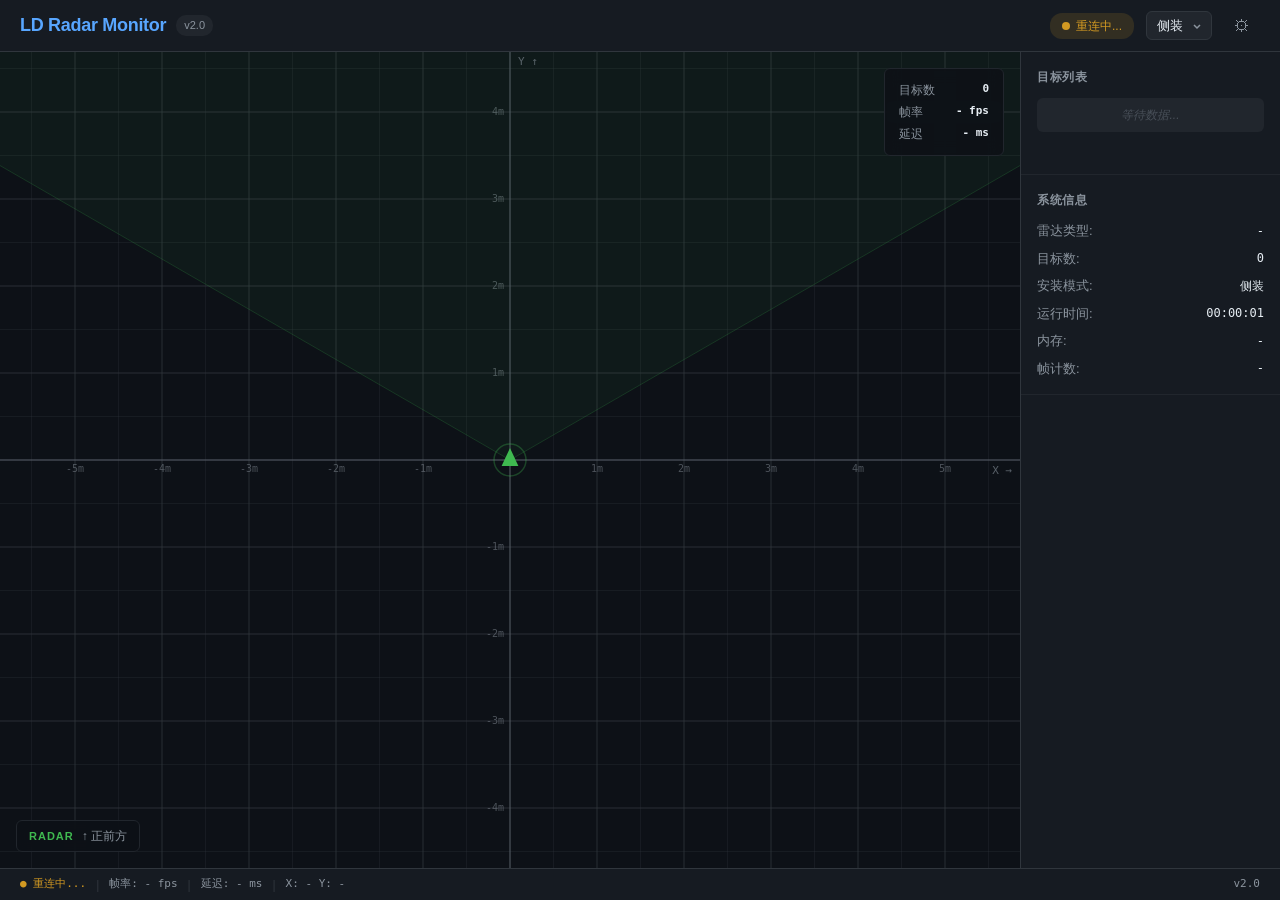
==== frontend/index.html @ 9d9cb6fe "feat: add frontend to git and fix latency calculation - Remove frontend/ from .gitignore - Add all f" ====
<!DOCTYPE html>
<html lang="zh-CN">
<head>
    <meta charset="UTF-8">
    <meta name="viewport" content="width=device-width, initial-scale=1.0">
    <title>LD Radar Monitor</title>
    <link rel="stylesheet" href="./style.css">
</head>
<body>
    <div class="app-container">
        <!-- 顶部导航栏 -->
        <header class="header">
            <div class="header-left">
                <h1 class="logo">LD Radar Monitor</h1>
                <span class="version">v2.0</span>
            </div>
            <div class="header-right">
                <div id="wsStatus" class="ws-status disconnected" title="WebSocket 连接状态">
                    <span class="ws-dot"></span>
                    <span class="ws-text">未连接</span>
                </div>
                <select id="mountMode" class="select" title="安装模式">
                    <option value="side">侧装</option>
                    <option value="ceiling">顶装</option>
                </select>
                <button id="btnSettings" class="btn btn-icon" title="设置">⚙</button>
            </div>
        </header>

        <!-- 主内容区 -->
        <main class="main-content">
            <!-- 雷达画布 -->
            <div class="canvas-container">
                <canvas id="radarCanvas"></canvas>
                <!-- 画布左下角雷达信息 -->
                <div class="canvas-overlay bottom-left">
                    <span class="radar-label">RADAR</span>
                    <span class="radar-direction" id="radarDirection">↑ 正前方</span>
                </div>
                <!-- 画布右上角统计信息 -->
                <div class="canvas-overlay top-right" id="statsOverlay">
                    <div class="stats-row"><span>目标数</span><span id="statTargets">0</span></div>
                    <div class="stats-row"><span>帧率</span><span id="statFps">- fps</span></div>
                    <div class="stats-row"><span>延迟</span><span id="statLatency">- ms</span></div>
                </div>
            </div>

            <!-- 侧边信息面板 -->
            <aside class="sidebar">
                <!-- 目标列表 -->
                <div class="panel">
                    <h3 class="panel-title">目标列表</h3>
                    <div id="targetList" class="target-list">
                        <div class="target-item empty">等待数据...</div>
                    </div>
                </div>

                <!-- 系统信息 -->
                <div class="panel">
                    <h3 class="panel-title">系统信息</h3>
                    <div class="info-list">
                        <div class="info-item">
                            <span class="info-label">雷达类型:</span>
                            <span id="radarType" class="info-value">-</span>
                        </div>
                        <div class="info-item">
                            <span class="info-label">目标数:</span>
                            <span id="targetCount" class="info-value">0</span>
                        </div>
                        <div class="info-item">
                            <span class="info-label">安装模式:</span>
                            <span id="installMode" class="info-value">侧装</span>
                        </div>
                        <div class="info-item">
                            <span class="info-label">运行时间:</span>
                            <span id="uptime" class="info-value">00:00:00</span>
                        </div>
                        <div class="info-item">
                            <span class="info-label">内存:</span>
                            <span id="memory" class="info-value">-</span>
                        </div>
                        <div class="info-item">
                            <span class="info-label">帧计数:</span>
                            <span id="frameCount" class="info-value">-</span>
                        </div>
                    </div>
                </div>
            </aside>
        </main>

        <!-- 底部状态栏 -->
        <footer class="footer">
            <div class="status-left">
                <span id="connectionStatus" class="status-item status-disconnected">● 未连接</span>
                <span class="status-separator">|</span>
                <span id="frameRate" class="status-item">帧率: - fps</span>
                <span class="status-separator">|</span>
                <span id="latency" class="status-item">延迟: - ms</span>
                <span class="status-separator">|</span>
                <span id="coordinates" class="status-item">X: - Y: -</span>
            </div>
            <div class="status-right">
                <span id="simMode" class="status-item status-sim hidden">模拟数据</span>
                <span class="status-item">v2.0</span>
            </div>
        </footer>
    </div>

    <!-- 设置面板 -->
    <div id="settingsPanel" class="modal hidden">
        <div class="modal-content">
            <div class="modal-header">
                <h2>设置</h2>
                <button id="btnCloseSettings" class="btn-close">×</button>
            </div>
            <div class="modal-body">
                <div class="settings-tabs">
                    <button class="tab-btn active" data-tab="radar">雷达</button>
                    <button class="tab-btn" data-tab="display">显示</button>
                </div>
                <div class="tab-content">
                    <div id="tab-radar" class="tab-pane active">
                        <div class="form-group">
                            <label>安装模式</label>
                            <select id="settingMountMode" class="form-control">
                                <option value="side">侧装</option>
                                <option value="ceiling">顶装</option>
                            </select>
                        </div>
                        <div class="form-group">
                            <label>检测距离 (米)</label>
                            <input type="number" id="settingDistance" class="form-control" value="6.0" step="0.5" min="0.5" max="12">
                        </div>
                        <div class="form-group">
                            <label>安装高度 (米)</label>
                            <input type="number" id="settingHeight" class="form-control" value="2.5" step="0.1" min="0.5" max="5">
                        </div>
                        <div class="form-group">
                            <label>安装角度 (度)</label>
                            <input type="number" id="settingAngle" class="form-control" value="0" step="5" min="-90" max="90">
                        </div>
                    </div>
                    <div id="tab-display" class="tab-pane">
                        <div class="form-group">
                            <label>网格大小 (米)</label>
                            <input type="number" id="settingGridSize" class="form-control" value="0.5" step="0.1" min="0.1" max="2">
                        </div>
                        <div class="form-group">
                            <label>轨迹长度 (帧)</label>
                            <input type="number" id="settingTrailLength" class="form-control" value="60" min="0" max="300">
                        </div>
                        <div class="form-group checkbox">
                            <label><input type="checkbox" id="settingShowGrid" checked> 显示网格</label>
                        </div>
                        <div class="form-group checkbox">
                            <label><input type="checkbox" id="settingShowTrail" checked> 显示轨迹</label>
                        </div>
                    </div>
                </div>
            </div>
            <div class="modal-footer">
                <button id="btnSaveSettings" class="btn btn-primary">保存</button>
                <button id="btnCancelSettings" class="btn">取消</button>
            </div>
        </div>
    </div>

    <!-- Toast 提示容器 -->
    <div id="toastContainer" class="toast-container"></div>

    <!-- JS 加载顺序：底层工具 → 通信层 → 数据层 → 渲染层 → 应用层 -->
    <script src="./websocket.js"></script>
    <script src="./api.js"></script>
    <script src="./radar.js"></script>
    <script src="./canvas.js"></script>
    <script src="./main.js"></script>
</body>
</html>
---- frontend/style.css ----
/**
 * LD Radar Monitor - 全局样式
 * 暗色主题，响应式布局
 */

/* ===== CSS 变量 ===== */
:root {
    --bg-primary: #0d1117;
    --bg-secondary: #161b22;
    --bg-tertiary: #21262d;
    --bg-hover: #30363d;
    --accent: #58a6ff;
    --accent-hover: #79c0ff;
    --accent-dim: rgba(88, 166, 255, 0.15);
    --text-primary: #e6edf3;
    --text-secondary: #8b949e;
    --text-muted: #484f58;
    --border: #30363d;
    --border-light: #21262d;
    --success: #3fb950;
    --warning: #d29922;
    --danger: #f85149;
    --grid-color: rgba(48, 54, 61, 0.6);
    --grid-major: rgba(48, 54, 61, 1);
    --radar-color: #3fb950;
    --target-colors: #ff6b6b, #51cf66, #339af0, #fcc419, #cc5de8, #ff922b, #20c997, #f06595;
    --radius: 6px;
    --radius-lg: 10px;
    --shadow: 0 2px 8px rgba(0, 0, 0, 0.3);
    --shadow-lg: 0 8px 24px rgba(0, 0, 0, 0.4);
    --transition: 0.2s ease;
}

/* ===== 重置 ===== */
*, *::before, *::after {
    margin: 0;
    padding: 0;
    box-sizing: border-box;
}

html, body {
    height: 100%;
    overflow: hidden;
}

body {
    font-family: -apple-system, BlinkMacSystemFont, 'Segoe UI', Roboto, 'Helvetica Neue', Arial, sans-serif;
    font-size: 14px;
    line-height: 1.5;
    background: var(--bg-primary);
    color: var(--text-primary);
    -webkit-font-smoothing: antialiased;
}

/* ===== 应用容器 ===== */
.app-container {
    display: flex;
    flex-direction: column;
    height: 100vh;
    min-height: 0;
}

/* ===== 顶部导航栏 ===== */
.header {
    display: flex;
    justify-content: space-between;
    align-items: center;
    padding: 0 20px;
    background: var(--bg-secondary);
    border-bottom: 1px solid var(--border);
    height: 52px;
    flex-shrink: 0;
}

.header-left {
    display: flex;
    align-items: center;
    gap: 10px;
}

.logo {
    font-size: 18px;
    font-weight: 700;
    color: var(--accent);
    letter-spacing: -0.3px;
}

.version {
    font-size: 11px;
    color: var(--text-secondary);
    background: var(--bg-tertiary);
    padding: 2px 8px;
    border-radius: 10px;
    font-weight: 500;
}

.header-right {
    display: flex;
    align-items: center;
    gap: 12px;
}

/* ===== WebSocket 状态指示 ===== */
.ws-status {
    display: flex;
    align-items: center;
    gap: 6px;
    padding: 4px 12px;
    border-radius: 12px;
    font-size: 12px;
    font-weight: 500;
    transition: var(--transition);
}

.ws-status.connected {
    background: rgba(63, 185, 80, 0.15);
    color: var(--success);
}

.ws-status.disconnected {
    background: rgba(248, 81, 73, 0.15);
    color: var(--danger);
}

.ws-status.reconnecting {
    background: rgba(210, 153, 34, 0.15);
    color: var(--warning);
}

.ws-dot {
    width: 8px;
    height: 8px;
    border-radius: 50%;
    background: currentColor;
}

.ws-status.connected .ws-dot {
    animation: pulse-dot 2s infinite;
}

@keyframes pulse-dot {
    0%, 100% { opacity: 1; }
    50% { opacity: 0.4; }
}

/* ===== 按钮 ===== */
.btn {
    padding: 6px 14px;
    border: 1px solid var(--border);
    border-radius: var(--radius);
    background: var(--bg-tertiary);
    color: var(--text-primary);
    cursor: pointer;
    font-size: 13px;
    font-weight: 500;
    transition: var(--transition);
    white-space: nowrap;
}

.btn:hover {
    background: var(--bg-hover);
    border-color: var(--text-muted);
}

.btn-primary {
    background: var(--accent);
    border-color: var(--accent);
    color: #fff;
}

.btn-primary:hover {
    background: var(--accent-hover);
    border-color: var(--accent-hover);
}

.btn-danger {
    background: rgba(248, 81, 73, 0.15);
    border-color: var(--danger);
    color: var(--danger);
}

.btn-danger:hover {
    background: var(--danger);
    color: #fff;
}

.btn-icon {
    padding: 6px 10px;
    font-size: 16px;
    line-height: 1;
    border: none;
    background: transparent;
    color: var(--text-secondary);
    border-radius: var(--radius);
}

.btn-icon:hover {
    background: var(--bg-tertiary);
    color: var(--text-primary);
}

.btn-close {
    background: none;
    border: none;
    color: var(--text-secondary);
    font-size: 22px;
    cursor: pointer;
    padding: 0;
    width: 32px;
    height: 32px;
    display: flex;
    align-items: center;
    justify-content: center;
    border-radius: var(--radius);
    transition: var(--transition);
}

.btn-close:hover {
    background: var(--bg-tertiary);
    color: var(--text-primary);
}

/* ===== 下拉选择框 ===== */
.select {
    padding: 6px 28px 6px 10px;
    border: 1px solid var(--border);
    border-radius: var(--radius);
    background: var(--bg-tertiary);
    color: var(--text-primary);
    font-size: 13px;
    cursor: pointer;
    appearance: none;
    background-image: url("data:image/svg+xml,%3Csvg xmlns='http://www.w3.org/2000/svg' width='12' height='12' viewBox='0 0 12 12'%3E%3Cpath d='M3 5l3 3 3-3' stroke='%238b949e' stroke-width='1.5' fill='none'/%3E%3C/svg%3E");
    background-repeat: no-repeat;
    background-position: right 8px center;
    transition: var(--transition);
}

.select:hover {
    border-color: var(--text-muted);
}

.select:focus {
    outline: none;
    border-color: var(--accent);
    box-shadow: 0 0 0 3px var(--accent-dim);
}

/* ===== 主内容区 ===== */
.main-content {
    display: flex;
    flex: 1;
    min-height: 0;
    overflow: hidden;
}

/* ===== 画布容器 ===== */
.canvas-container {
    flex: 1;
    position: relative;
    background: var(--bg-primary);
    overflow: hidden;
}

#radarCanvas {
    display: block;
    width: 100%;
    height: 100%;
    cursor: grab;
}

#radarCanvas:active {
    cursor: grabbing;
}

/* ===== 画布覆盖层 ===== */
.canvas-overlay {
    position: absolute;
    pointer-events: none;
    z-index: 10;
}

.canvas-overlay.bottom-left {
    bottom: 16px;
    left: 16px;
    display: flex;
    align-items: center;
    gap: 8px;
    background: rgba(13, 17, 23, 0.85);
    backdrop-filter: blur(8px);
    padding: 6px 12px;
    border-radius: var(--radius);
    font-size: 12px;
    border: 1px solid var(--border-light);
}

.radar-label {
    color: var(--radar-color);
    font-weight: 700;
    font-size: 11px;
    letter-spacing: 1px;
}

.radar-direction {
    color: var(--text-secondary);
}

.canvas-overlay.top-right {
    top: 16px;
    right: 16px;
    background: rgba(13, 17, 23, 0.85);
    backdrop-filter: blur(8px);
    padding: 10px 14px;
    border-radius: var(--radius);
    font-size: 12px;
    border: 1px solid var(--border-light);
    min-width: 120px;
}

.stats-row {
    display: flex;
    justify-content: space-between;
    gap: 16px;
    padding: 2px 0;
}

.stats-row span:first-child {
    color: var(--text-secondary);
}

.stats-row span:last-child {
    color: var(--text-primary);
    font-weight: 600;
    font-family: 'SF Mono', 'Consolas', monospace;
    font-size: 11px;
}

/* ===== 侧边栏 ===== */
.sidebar {
    width: 260px;
    background: var(--bg-secondary);
    border-left: 1px solid var(--border);
    display: flex;
    flex-direction: column;
    overflow-y: auto;
    flex-shrink: 0;
}

/* ===== 面板 ===== */
.panel {
    padding: 16px;
    border-bottom: 1px solid var(--border-light);
}

.panel-title {
    font-size: 12px;
    font-weight: 600;
    color: var(--text-secondary);
    text-transform: uppercase;
    letter-spacing: 0.5px;
    margin-bottom: 12px;
}

/* ===== 目标列表 ===== */
.target-list {
    display: flex;
    flex-direction: column;
    gap: 6px;
    min-height: 60px;
}

.target-item {
    display: flex;
    justify-content: space-between;
    align-items: center;
    padding: 8px 10px;
    background: var(--bg-tertiary);
    border-radius: var(--radius);
    font-size: 12px;
    transition: var(--transition);
}

.target-item:hover {
    background: var(--bg-hover);
}

.target-item.empty {
    justify-content: center;
    color: var(--text-muted);
    font-style: italic;
    font-size: 12px;
}

.target-id {
    font-weight: 700;
    font-family: 'SF Mono', 'Consolas', monospace;
}

.target-coords {
    color: var(--text-secondary);
    font-family: 'SF Mono', 'Consolas', monospace;
    font-size: 11px;
}

.target-speed {
    color: var(--text-muted);
    font-size: 11px;
}

/* ===== 信息列表 ===== */
.info-list {
    display: flex;
    flex-direction: column;
    gap: 8px;
}

.info-item {
    display: flex;
    justify-content: space-between;
    align-items: center;
    font-size: 13px;
}

.info-label {
    color: var(--text-secondary);
}

.info-value {
    color: var(--text-primary);
    font-weight: 500;
    font-family: 'SF Mono', 'Consolas', monospace;
    font-size: 12px;
}

/* ===== 底部状态栏 ===== */
.footer {
    display: flex;
    justify-content: space-between;
    align-items: center;
    padding: 0 20px;
    background: var(--bg-secondary);
    border-top: 1px solid var(--border);
    height: 32px;
    font-size: 12px;
    flex-shrink: 0;
}

.status-left, .status-right {
    display: flex;
    align-items: center;
    gap: 10px;
}

.status-item {
    color: var(--text-secondary);
    font-family: 'SF Mono', 'Consolas', monospace;
    font-size: 11px;
}

.status-connected {
    color: var(--success);
}

.status-disconnected {
    color: var(--danger);
}

.status-sim {
    color: var(--warning);
    background: rgba(210, 153, 34, 0.15);
    padding: 1px 8px;
    border-radius: 8px;
    font-size: 10px;
    font-weight: 600;
}

.status-separator {
    color: var(--border);
}

/* ===== 模态框 ===== */
.modal {
    position: fixed;
    inset: 0;
    background: rgba(0, 0, 0, 0.6);
    backdrop-filter: blur(4px);
    display: flex;
    align-items: center;
    justify-content: center;
    z-index: 1000;
    padding: 20px;
}

.modal-content {
    background: var(--bg-secondary);
    border: 1px solid var(--border);
    border-radius: var(--radius-lg);
    width: 100%;
    max-width: 460px;
    max-height: 80vh;
    display: flex;
    flex-direction: column;
    box-shadow: var(--shadow-lg);
}

.modal-header {
    display: flex;
    justify-content: space-between;
    align-items: center;
    padding: 16px 20px;
    border-bottom: 1px solid var(--border);
}

.modal-header h2 {
    font-size: 16px;
    font-weight: 600;
}

.modal-body {
    flex: 1;
    overflow-y: auto;
    padding: 20px;
}

.modal-footer {
    display: flex;
    justify-content: flex-end;
    gap: 8px;
    padding: 14px 20px;
    border-top: 1px solid var(--border);
}

/* ===== 标签页 ===== */
.settings-tabs {
    display: flex;
    gap: 0;
    margin-bottom: 20px;
    border-bottom: 1px solid var(--border);
}

.tab-btn {
    padding: 10px 20px;
    background: none;
    border: none;
    border-bottom: 2px solid transparent;
    color: var(--text-secondary);
    cursor: pointer;
    font-size: 13px;
    font-weight: 500;
    transition: var(--transition);
    margin-bottom: -1px;
}

.tab-btn:hover {
    color: var(--text-primary);
}

.tab-btn.active {
    color: var(--accent);
    border-bottom-color: var(--accent);
}

.tab-pane {
    display: none;
}

.tab-pane.active {
    display: block;
}

/* ===== 表单 ===== */
.form-group {
    margin-bottom: 16px;
}

.form-group:last-child {
    margin-bottom: 0;
}

.form-group label {
    display: block;
    margin-bottom: 6px;
    color: var(--text-secondary);
    font-size: 13px;
    font-weight: 500;
}

.form-control {
    width: 100%;
    padding: 8px 12px;
    border: 1px solid var(--border);
    border-radius: var(--radius);
    background: var(--bg-tertiary);
    color: var(--text-primary);
    font-size: 13px;
    transition: var(--transition);
}

.form-control:hover {
    border-color: var(--text-muted);
}

.form-control:focus {
    outline: none;
    border-color: var(--accent);
    box-shadow: 0 0 0 3px var(--accent-dim);
}

.form-group.checkbox label {
    display: flex;
    align-items: center;
    cursor: pointer;
    font-weight: 400;
}

.form-group.checkbox input[type="checkbox"] {
    margin-right: 8px;
    width: 16px;
    height: 16px;
    cursor: pointer;
    accent-color: var(--accent);
}

/* ===== Toast 提示 ===== */
.toast-container {
    position: fixed;
    top: 64px;
    right: 20px;
    z-index: 2000;
    display: flex;
    flex-direction: column;
    gap: 8px;
}

.toast {
    padding: 10px 16px;
    border-radius: var(--radius);
    font-size: 13px;
    font-weight: 500;
    box-shadow: var(--shadow);
    animation: toast-in 0.3s ease;
    max-width: 320px;
    border: 1px solid;
}

.toast.success {
    background: rgba(63, 185, 80, 0.15);
    border-color: rgba(63, 185, 80, 0.3);
    color: var(--success);
}

.toast.error {
    background: rgba(248, 81, 73, 0.15);
    border-color: rgba(248, 81, 73, 0.3);
    color: var(--danger);
}

.toast.info {
    background: rgba(88, 166, 255, 0.15);
    border-color: rgba(88, 166, 255, 0.3);
    color: var(--accent);
}

.toast.warning {
    background: rgba(210, 153, 34, 0.15);
    border-color: rgba(210, 153, 34, 0.3);
    color: var(--warning);
}

.toast-out {
    animation: toast-out 0.3s ease forwards;
}

@keyframes toast-in {
    from { opacity: 0; transform: translateX(40px); }
    to { opacity: 1; transform: translateX(0); }
}

@keyframes toast-out {
    from { opacity: 1; transform: translateX(0); }
    to { opacity: 0; transform: translateX(40px); }
}

/* ===== 工具类 ===== */
.hidden {
    display: none !important;
}

/* ===== 滚动条 ===== */
::-webkit-scrollbar {
    width: 6px;
    height: 6px;
}

::-webkit-scrollbar-track {
    background: transparent;
}

::-webkit-scrollbar-thumb {
    background: var(--border);
    border-radius: 3px;
}

::-webkit-scrollbar-thumb:hover {
    background: var(--text-muted);
}

/* ===== 响应式 ===== */
@media (max-width: 1024px) {
    .sidebar {
        width: 220px;
    }
}

@media (max-width: 768px) {
    .main-content {
        flex-direction: column;
    }

    .sidebar {
        width: 100%;
        border-left: none;
        border-top: 1px solid var(--border);
        max-height: 180px;
        flex-direction: row;
        flex-wrap: wrap;
    }

    .sidebar .panel {
        flex: 1;
        min-width: 200px;
        border-bottom: none;
        border-right: 1px solid var(--border-light);
    }

    .header {
        padding: 0 12px;
        height: 48px;
    }

    .logo {
        font-size: 15px;
    }

    .ws-text {
        display: none;
    }

    .footer {
        padding: 0 12px;
    }
}

@media (max-width: 480px) {
    .canvas-overlay.top-right {
        top: 8px;
        right: 8px;
        padding: 6px 10px;
        font-size: 11px;
    }

    .canvas-overlay.bottom-left {
        bottom: 8px;
        left: 8px;
    }
}
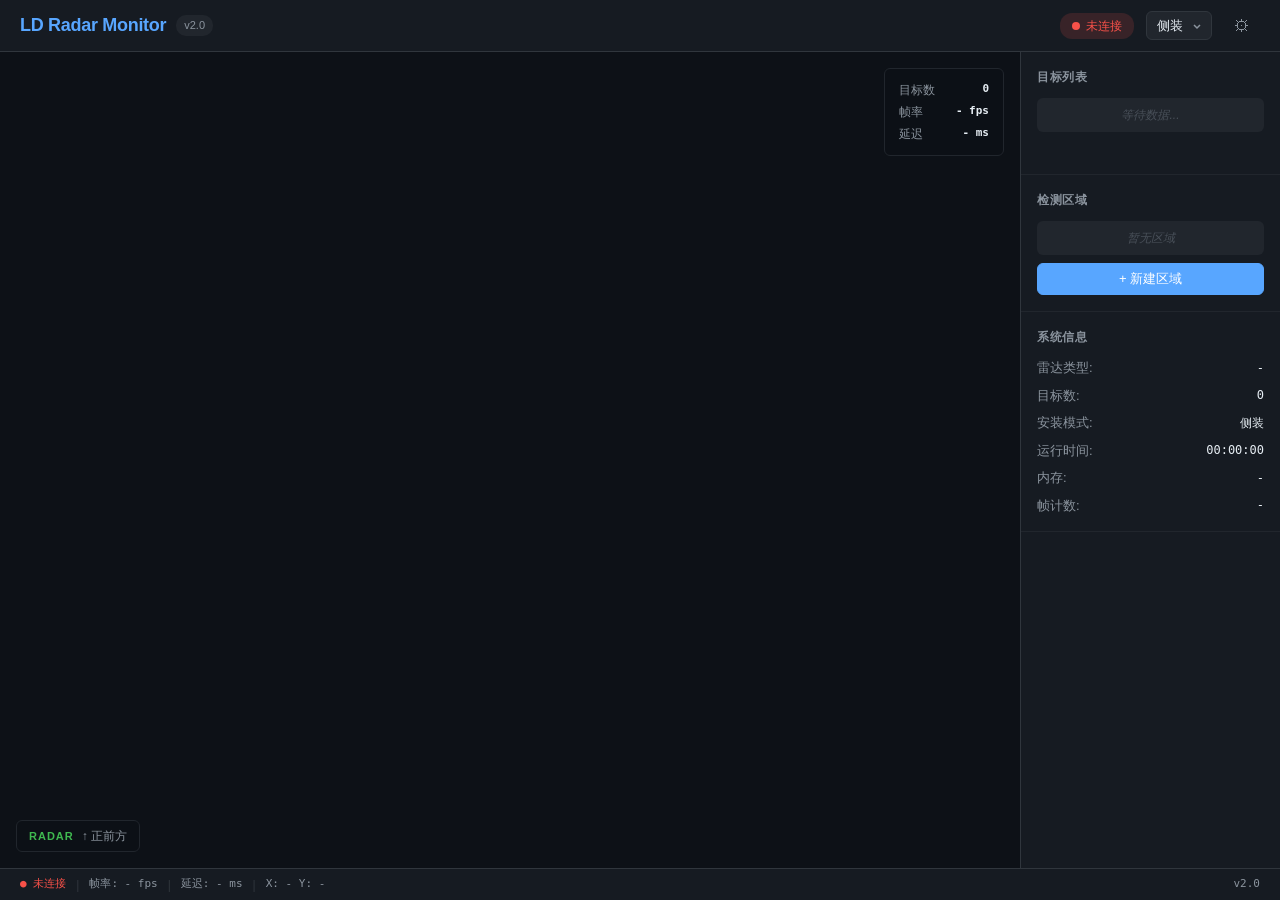
==== commit 4463e246: "feat: implement Ray Casting zone detection algorithm" ====
--- a/frontend/index.html
+++ b/frontend/index.html
@@ -53,6 +53,17 @@
                     <div id="targetList" class="target-list">
                         <div class="target-item empty">等待数据...</div>
                     </div>
+                </div>
+
+                <!-- 检测区域 -->
+                <div class="panel">
+                    <h3 class="panel-title">检测区域</h3>
+                    <div id="zoneList" class="zone-list">
+                        <div class="zone-item empty">暂无区域</div>
+                    </div>
+                    <button id="btnAddZone" class="btn btn-primary" style="width:100%;margin-top:8px">
+                        + 新建区域
+                    </button>
                 </div>
 
                 <!-- 系统信息 -->
@@ -171,8 +182,10 @@
     <!-- JS 加载顺序：底层工具 → 通信层 → 数据层 → 渲染层 → 应用层 -->
     <script src="./websocket.js"></script>
     <script src="./api.js"></script>
+    <script src="./zone.js"></script>
     <script src="./radar.js"></script>
     <script src="./canvas.js"></script>
+    <script src="./zone-editor.js"></script>
     <script src="./main.js"></script>
 </body>
 </html>
--- a/frontend/style.css
+++ b/frontend/style.css
@@ -407,6 +407,76 @@
     font-size: 11px;
 }
 
+/* ===== 区域列表 ===== */
+.zone-list {
+    display: flex;
+    flex-direction: column;
+    gap: 6px;
+    max-height: 200px;
+    overflow-y: auto;
+}
+
+.zone-item {
+    display: flex;
+    align-items: center;
+    gap: 8px;
+    padding: 8px;
+    background: var(--bg-tertiary);
+    border-radius: var(--radius);
+    font-size: 12px;
+    cursor: pointer;
+    transition: var(--transition);
+}
+
+.zone-item:hover {
+    background: var(--bg-hover);
+}
+
+.zone-item.empty {
+    justify-content: center;
+    color: var(--text-muted);
+    font-style: italic;
+    font-size: 12px;
+    cursor: default;
+}
+
+.zone-item.triggered {
+    border: 1px solid var(--danger);
+    animation: pulse-zone 1s infinite;
+}
+
+.zone-color {
+    width: 12px;
+    height: 12px;
+    border-radius: 2px;
+    flex-shrink: 0;
+}
+
+.zone-name {
+    flex: 1;
+    overflow: hidden;
+    text-overflow: ellipsis;
+    white-space: nowrap;
+}
+
+.zone-status {
+    font-size: 10px;
+    padding: 2px 6px;
+    border-radius: 8px;
+    background: var(--bg-hover);
+    color: var(--text-secondary);
+}
+
+.zone-status.triggered {
+    background: rgba(248, 81, 73, 0.2);
+    color: var(--danger);
+}
+
+@keyframes pulse-zone {
+    0%, 100% { opacity: 1; }
+    50% { opacity: 0.6; }
+}
+
 /* ===== 信息列表 ===== */
 .info-list {
     display: flex;
@@ -681,6 +751,59 @@
     to { opacity: 0; transform: translateX(40px); }
 }
 
+/* ===== 区域编辑工具栏 ===== */
+.zone-toolbar {
+    position: fixed;
+    bottom: 60px;
+    left: 50%;
+    transform: translateX(-50%);
+    display: flex;
+    gap: 8px;
+    background: rgba(22, 27, 34, 0.95);
+    padding: 8px 12px;
+    border-radius: 8px;
+    border: 1px solid var(--border);
+    z-index: 100;
+    box-shadow: var(--shadow-lg);
+}
+
+.tool-btn {
+    padding: 10px 16px;
+    border: 1px solid var(--border);
+    border-radius: 6px;
+    background: var(--bg-tertiary);
+    color: var(--text-primary);
+    font-size: 14px;
+    cursor: pointer;
+    min-width: 60px;
+    touch-action: manipulation;
+    transition: var(--transition);
+}
+
+.tool-btn:hover {
+    background: var(--bg-hover);
+}
+
+.tool-btn:active {
+    transform: scale(0.95);
+}
+
+/* ===== 区域绘制提示 ===== */
+.zone-hint {
+    position: absolute;
+    top: 16px;
+    left: 50%;
+    transform: translateX(-50%);
+    background: rgba(22, 27, 34, 0.9);
+    color: var(--text-primary);
+    padding: 8px 16px;
+    border-radius: var(--radius);
+    font-size: 13px;
+    border: 1px solid var(--border);
+    z-index: 50;
+    pointer-events: none;
+}
+
 /* ===== 工具类 ===== */
 .hidden {
     display: none !important;
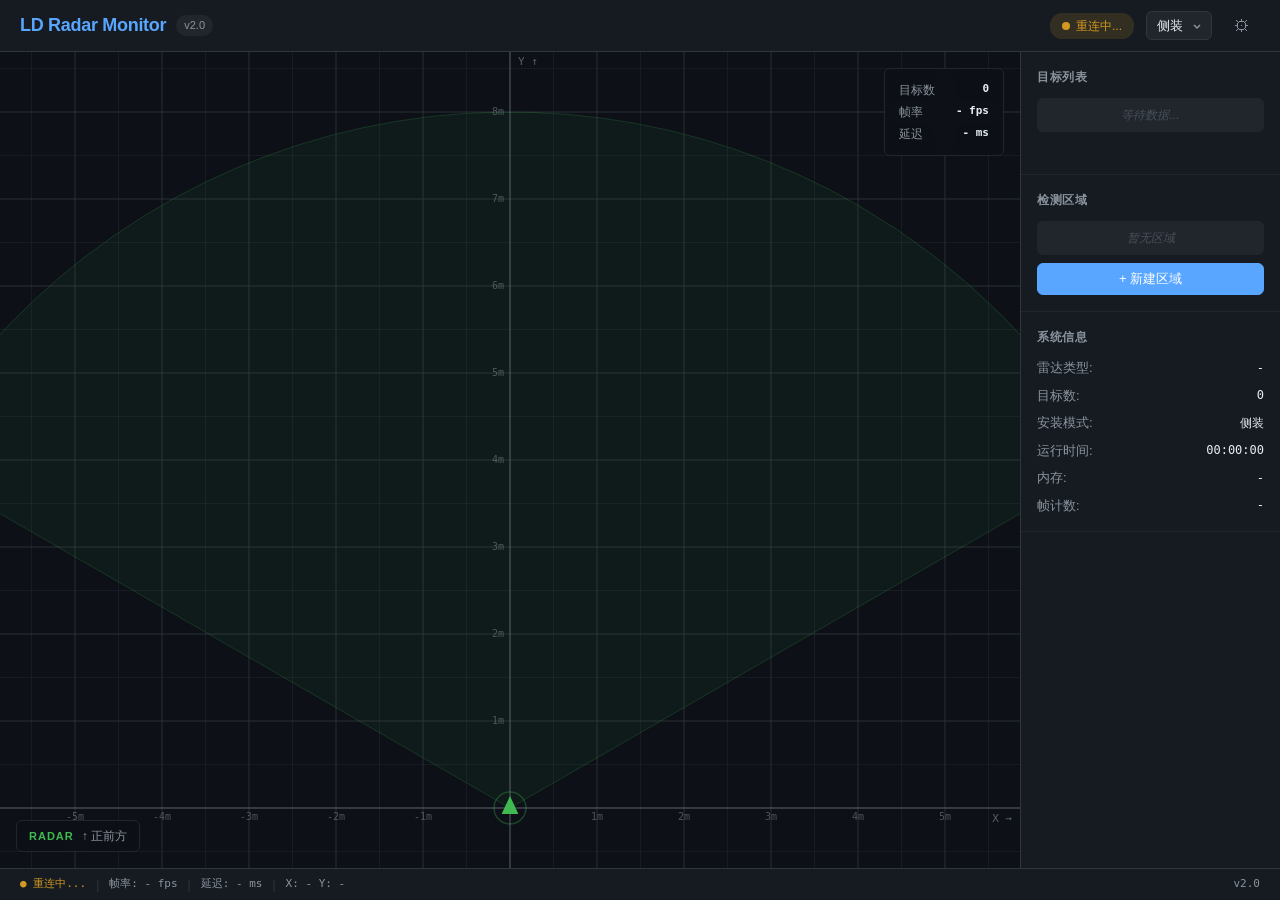
==== commit 3a8c0151: "feat: add view rotation and save/restore view config via NVS" ====
--- a/frontend/index.html
+++ b/frontend/index.html
@@ -166,6 +166,23 @@
                         <div class="form-group checkbox">
                             <label><input type="checkbox" id="settingShowTrail" checked> 显示轨迹</label>
                         </div>
+                        <hr style="margin: 16px 0; border: none; border-top: 1px solid #e5e7eb;">
+                        <h4 style="margin-bottom: 12px; color: #374151;">视图控制</h4>
+                        <div class="form-group">
+                            <label>旋转角度 (度)</label>
+                            <input type="range" id="settingRotation" class="form-control" value="0" step="5" min="-180" max="180">
+                            <span id="rotationValue" style="font-size: 12px; color: #6b7280;">0°</span>
+                        </div>
+                        <div class="form-group">
+                            <button id="btnSaveView" class="btn btn-primary" style="width: 100%;">
+                                保存当前视图
+                            </button>
+                        </div>
+                        <div class="form-group">
+                            <button id="btnResetView" class="btn" style="width: 100%;">
+                                重置视图
+                            </button>
+                        </div>
                     </div>
                 </div>
             </div>
--- a/frontend/style.css
+++ b/frontend/style.css
@@ -472,6 +472,26 @@
     color: var(--danger);
 }
 
+.zone-actions {
+    display: flex;
+    gap: 4px;
+}
+
+.zone-btn {
+    background: none;
+    border: none;
+    cursor: pointer;
+    padding: 2px 4px;
+    font-size: 14px;
+    opacity: 0.6;
+    transition: opacity 0.2s, transform 0.2s;
+}
+
+.zone-btn:hover {
+    opacity: 1;
+    transform: scale(1.2);
+}
+
 @keyframes pulse-zone {
     0%, 100% { opacity: 1; }
     50% { opacity: 0.6; }
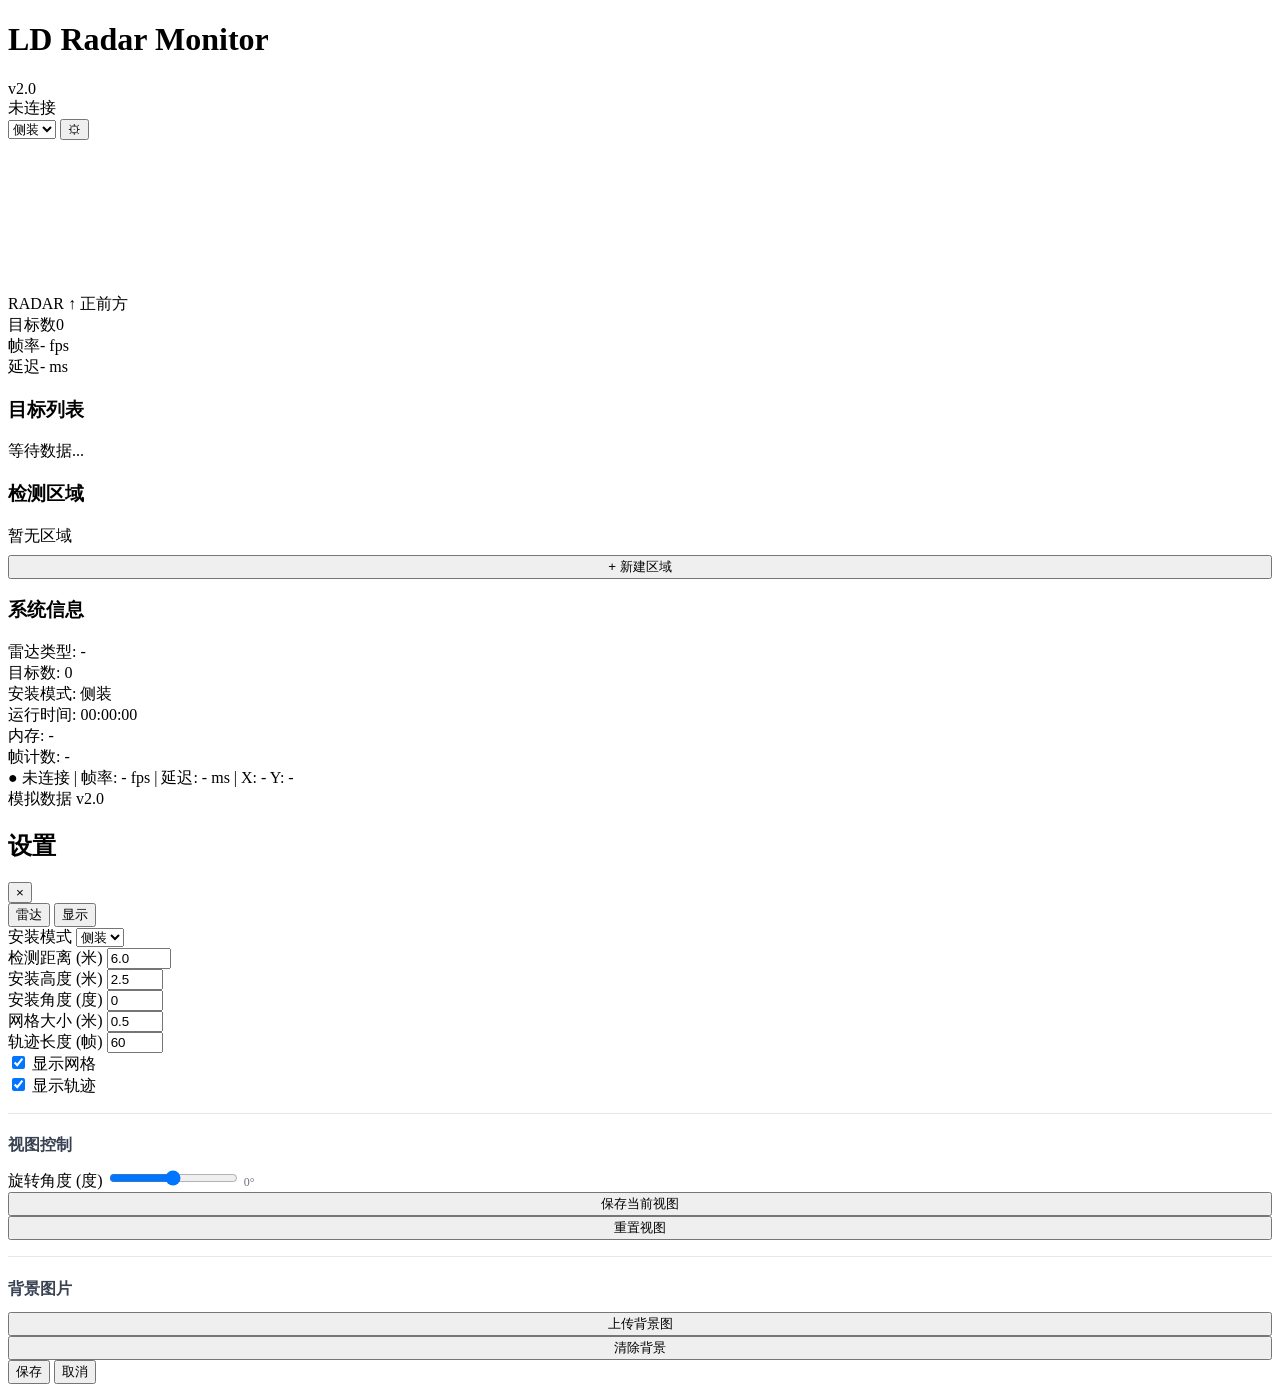
==== commit e33f18c8: "fix: support /storage/www/ prefix in static file handler, update frontend paths" ====
--- a/frontend/index.html
+++ b/frontend/index.html
@@ -4,7 +4,7 @@
     <meta charset="UTF-8">
     <meta name="viewport" content="width=device-width, initial-scale=1.0">
     <title>LD Radar Monitor</title>
-    <link rel="stylesheet" href="./style.css">
+    <link rel="stylesheet" href="/storage/www/style.css">
 </head>
 <body>
     <div class="app-container">
@@ -183,6 +183,19 @@
                                 重置视图
                             </button>
                         </div>
+                        <hr style="margin: 16px 0; border: none; border-top: 1px solid #e5e7eb;">
+                        <h4 style="margin-bottom: 12px; color: #374151;">背景图片</h4>
+                        <div class="form-group">
+                            <input type="file" id="bgImageInput" accept="image/*" style="display: none;">
+                            <button id="btnUploadBg" class="btn btn-primary" style="width: 100%;">
+                                上传背景图
+                            </button>
+                        </div>
+                        <div class="form-group">
+                            <button id="btnClearBg" class="btn" style="width: 100%;">
+                                清除背景
+                            </button>
+                        </div>
                     </div>
                 </div>
             </div>
@@ -197,12 +210,12 @@
     <div id="toastContainer" class="toast-container"></div>
 
     <!-- JS 加载顺序：底层工具 → 通信层 → 数据层 → 渲染层 → 应用层 -->
-    <script src="./websocket.js"></script>
-    <script src="./api.js"></script>
-    <script src="./zone.js"></script>
-    <script src="./radar.js"></script>
-    <script src="./canvas.js"></script>
-    <script src="./zone-editor.js"></script>
-    <script src="./main.js"></script>
+    <script src="/storage/www/websocket.js"></script>
+    <script src="/storage/www/api.js"></script>
+    <script src="/storage/www/zone.js"></script>
+    <script src="/storage/www/radar.js"></script>
+    <script src="/storage/www/canvas.js"></script>
+    <script src="/storage/www/zone-editor.js"></script>
+    <script src="/storage/www/main.js"></script>
 </body>
 </html>
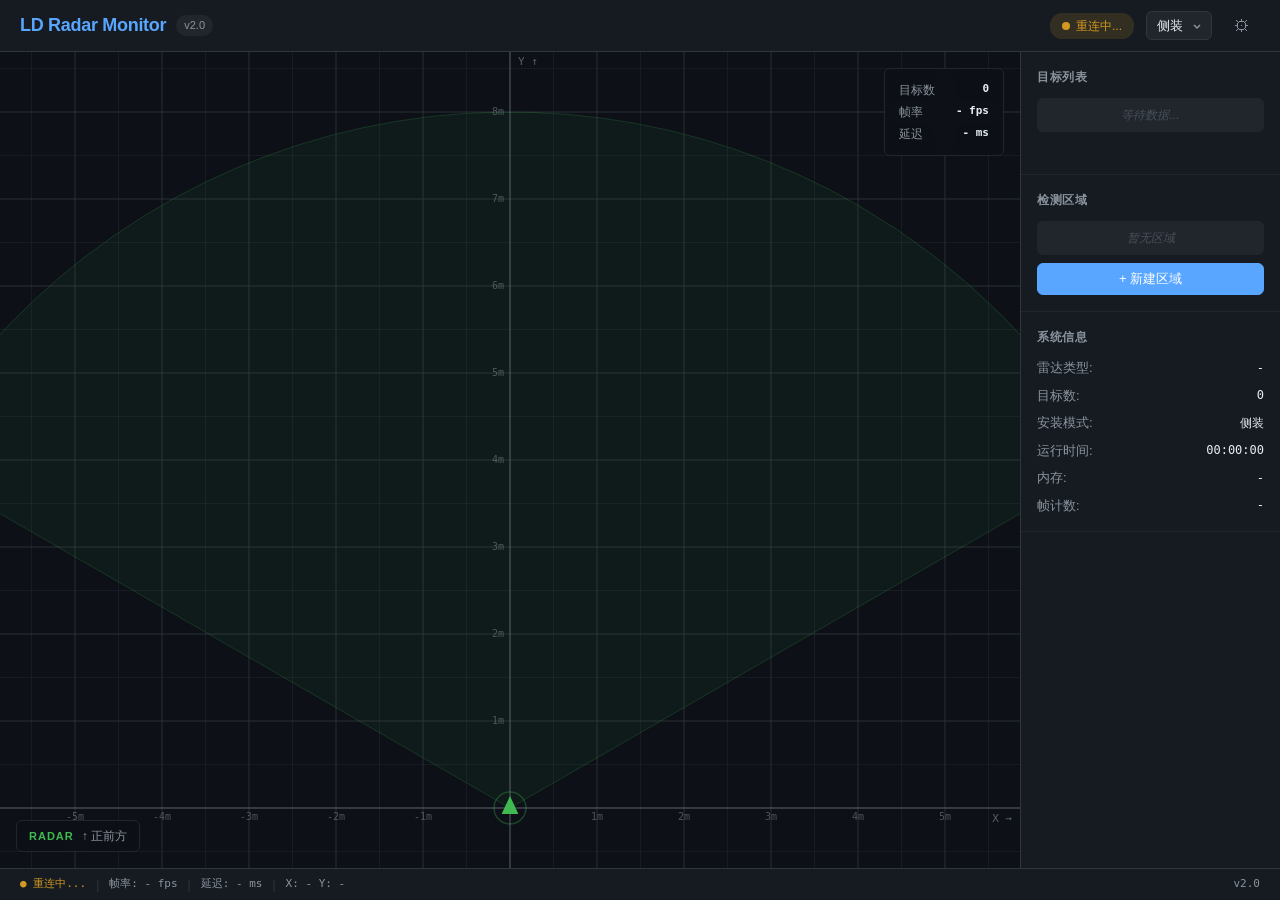
==== commit 46529210: "refactor: revert frontend paths to relative, restore simple static file handler logic" ====
--- a/frontend/index.html
+++ b/frontend/index.html
@@ -4,7 +4,7 @@
     <meta charset="UTF-8">
     <meta name="viewport" content="width=device-width, initial-scale=1.0">
     <title>LD Radar Monitor</title>
-    <link rel="stylesheet" href="/storage/www/style.css">
+    <link rel="stylesheet" href="./style.css">
 </head>
 <body>
     <div class="app-container">
@@ -210,12 +210,12 @@
     <div id="toastContainer" class="toast-container"></div>
 
     <!-- JS 加载顺序：底层工具 → 通信层 → 数据层 → 渲染层 → 应用层 -->
-    <script src="/storage/www/websocket.js"></script>
-    <script src="/storage/www/api.js"></script>
-    <script src="/storage/www/zone.js"></script>
-    <script src="/storage/www/radar.js"></script>
-    <script src="/storage/www/canvas.js"></script>
-    <script src="/storage/www/zone-editor.js"></script>
-    <script src="/storage/www/main.js"></script>
+    <script src="./websocket.js"></script>
+    <script src="./api.js"></script>
+    <script src="./zone.js"></script>
+    <script src="./radar.js"></script>
+    <script src="./canvas.js"></script>
+    <script src="./zone-editor.js"></script>
+    <script src="./main.js"></script>
 </body>
 </html>
--- a/frontend/style.css
+++ b/frontend/style.css
@@ -0,0 +1,909 @@
+/**
+ * LD Radar Monitor - 全局样式
+ * 暗色主题，响应式布局
+ */
+
+/* ===== CSS 变量 ===== */
+:root {
+    --bg-primary: #0d1117;
+    --bg-secondary: #161b22;
+    --bg-tertiary: #21262d;
+    --bg-hover: #30363d;
+    --accent: #58a6ff;
+    --accent-hover: #79c0ff;
+    --accent-dim: rgba(88, 166, 255, 0.15);
+    --text-primary: #e6edf3;
+    --text-secondary: #8b949e;
+    --text-muted: #484f58;
+    --border: #30363d;
+    --border-light: #21262d;
+    --success: #3fb950;
+    --warning: #d29922;
+    --danger: #f85149;
+    --grid-color: rgba(48, 54, 61, 0.6);
+    --grid-major: rgba(48, 54, 61, 1);
+    --radar-color: #3fb950;
+    --target-colors: #ff6b6b, #51cf66, #339af0, #fcc419, #cc5de8, #ff922b, #20c997, #f06595;
+    --radius: 6px;
+    --radius-lg: 10px;
+    --shadow: 0 2px 8px rgba(0, 0, 0, 0.3);
+    --shadow-lg: 0 8px 24px rgba(0, 0, 0, 0.4);
+    --transition: 0.2s ease;
+}
+
+/* ===== 重置 ===== */
+*, *::before, *::after {
+    margin: 0;
+    padding: 0;
+    box-sizing: border-box;
+}
+
+html, body {
+    height: 100%;
+    overflow: hidden;
+}
+
+body {
+    font-family: -apple-system, BlinkMacSystemFont, 'Segoe UI', Roboto, 'Helvetica Neue', Arial, sans-serif;
+    font-size: 14px;
+    line-height: 1.5;
+    background: var(--bg-primary);
+    color: var(--text-primary);
+    -webkit-font-smoothing: antialiased;
+}
+
+/* ===== 应用容器 ===== */
+.app-container {
+    display: flex;
+    flex-direction: column;
+    height: 100vh;
+    min-height: 0;
+}
+
+/* ===== 顶部导航栏 ===== */
+.header {
+    display: flex;
+    justify-content: space-between;
+    align-items: center;
+    padding: 0 20px;
+    background: var(--bg-secondary);
+    border-bottom: 1px solid var(--border);
+    height: 52px;
+    flex-shrink: 0;
+}
+
+.header-left {
+    display: flex;
+    align-items: center;
+    gap: 10px;
+}
+
+.logo {
+    font-size: 18px;
+    font-weight: 700;
+    color: var(--accent);
+    letter-spacing: -0.3px;
+}
+
+.version {
+    font-size: 11px;
+    color: var(--text-secondary);
+    background: var(--bg-tertiary);
+    padding: 2px 8px;
+    border-radius: 10px;
+    font-weight: 500;
+}
+
+.header-right {
+    display: flex;
+    align-items: center;
+    gap: 12px;
+}
+
+/* ===== WebSocket 状态指示 ===== */
+.ws-status {
+    display: flex;
+    align-items: center;
+    gap: 6px;
+    padding: 4px 12px;
+    border-radius: 12px;
+    font-size: 12px;
+    font-weight: 500;
+    transition: var(--transition);
+}
+
+.ws-status.connected {
+    background: rgba(63, 185, 80, 0.15);
+    color: var(--success);
+}
+
+.ws-status.disconnected {
+    background: rgba(248, 81, 73, 0.15);
+    color: var(--danger);
+}
+
+.ws-status.reconnecting {
+    background: rgba(210, 153, 34, 0.15);
+    color: var(--warning);
+}
+
+.ws-dot {
+    width: 8px;
+    height: 8px;
+    border-radius: 50%;
+    background: currentColor;
+}
+
+.ws-status.connected .ws-dot {
+    animation: pulse-dot 2s infinite;
+}
+
+@keyframes pulse-dot {
+    0%, 100% { opacity: 1; }
+    50% { opacity: 0.4; }
+}
+
+/* ===== 按钮 ===== */
+.btn {
+    padding: 6px 14px;
+    border: 1px solid var(--border);
+    border-radius: var(--radius);
+    background: var(--bg-tertiary);
+    color: var(--text-primary);
+    cursor: pointer;
+    font-size: 13px;
+    font-weight: 500;
+    transition: var(--transition);
+    white-space: nowrap;
+}
+
+.btn:hover {
+    background: var(--bg-hover);
+    border-color: var(--text-muted);
+}
+
+.btn-primary {
+    background: var(--accent);
+    border-color: var(--accent);
+    color: #fff;
+}
+
+.btn-primary:hover {
+    background: var(--accent-hover);
+    border-color: var(--accent-hover);
+}
+
+.btn-danger {
+    background: rgba(248, 81, 73, 0.15);
+    border-color: var(--danger);
+    color: var(--danger);
+}
+
+.btn-danger:hover {
+    background: var(--danger);
+    color: #fff;
+}
+
+.btn-icon {
+    padding: 6px 10px;
+    font-size: 16px;
+    line-height: 1;
+    border: none;
+    background: transparent;
+    color: var(--text-secondary);
+    border-radius: var(--radius);
+}
+
+.btn-icon:hover {
+    background: var(--bg-tertiary);
+    color: var(--text-primary);
+}
+
+.btn-close {
+    background: none;
+    border: none;
+    color: var(--text-secondary);
+    font-size: 22px;
+    cursor: pointer;
+    padding: 0;
+    width: 32px;
+    height: 32px;
+    display: flex;
+    align-items: center;
+    justify-content: center;
+    border-radius: var(--radius);
+    transition: var(--transition);
+}
+
+.btn-close:hover {
+    background: var(--bg-tertiary);
+    color: var(--text-primary);
+}
+
+/* ===== 下拉选择框 ===== */
+.select {
+    padding: 6px 28px 6px 10px;
+    border: 1px solid var(--border);
+    border-radius: var(--radius);
+    background: var(--bg-tertiary);
+    color: var(--text-primary);
+    font-size: 13px;
+    cursor: pointer;
+    appearance: none;
+    background-image: url("data:image/svg+xml,%3Csvg xmlns='http://www.w3.org/2000/svg' width='12' height='12' viewBox='0 0 12 12'%3E%3Cpath d='M3 5l3 3 3-3' stroke='%238b949e' stroke-width='1.5' fill='none'/%3E%3C/svg%3E");
+    background-repeat: no-repeat;
+    background-position: right 8px center;
+    transition: var(--transition);
+}
+
+.select:hover {
+    border-color: var(--text-muted);
+}
+
+.select:focus {
+    outline: none;
+    border-color: var(--accent);
+    box-shadow: 0 0 0 3px var(--accent-dim);
+}
+
+/* ===== 主内容区 ===== */
+.main-content {
+    display: flex;
+    flex: 1;
+    min-height: 0;
+    overflow: hidden;
+}
+
+/* ===== 画布容器 ===== */
+.canvas-container {
+    flex: 1;
+    position: relative;
+    background: var(--bg-primary);
+    overflow: hidden;
+}
+
+#radarCanvas {
+    display: block;
+    width: 100%;
+    height: 100%;
+    cursor: grab;
+}
+
+#radarCanvas:active {
+    cursor: grabbing;
+}
+
+/* ===== 画布覆盖层 ===== */
+.canvas-overlay {
+    position: absolute;
+    pointer-events: none;
+    z-index: 10;
+}
+
+.canvas-overlay.bottom-left {
+    bottom: 16px;
+    left: 16px;
+    display: flex;
+    align-items: center;
+    gap: 8px;
+    background: rgba(13, 17, 23, 0.85);
+    backdrop-filter: blur(8px);
+    padding: 6px 12px;
+    border-radius: var(--radius);
+    font-size: 12px;
+    border: 1px solid var(--border-light);
+}
+
+.radar-label {
+    color: var(--radar-color);
+    font-weight: 700;
+    font-size: 11px;
+    letter-spacing: 1px;
+}
+
+.radar-direction {
+    color: var(--text-secondary);
+}
+
+.canvas-overlay.top-right {
+    top: 16px;
+    right: 16px;
+    background: rgba(13, 17, 23, 0.85);
+    backdrop-filter: blur(8px);
+    padding: 10px 14px;
+    border-radius: var(--radius);
+    font-size: 12px;
+    border: 1px solid var(--border-light);
+    min-width: 120px;
+}
+
+.stats-row {
+    display: flex;
+    justify-content: space-between;
+    gap: 16px;
+    padding: 2px 0;
+}
+
+.stats-row span:first-child {
+    color: var(--text-secondary);
+}
+
+.stats-row span:last-child {
+    color: var(--text-primary);
+    font-weight: 600;
+    font-family: 'SF Mono', 'Consolas', monospace;
+    font-size: 11px;
+}
+
+/* ===== 侧边栏 ===== */
+.sidebar {
+    width: 260px;
+    background: var(--bg-secondary);
+    border-left: 1px solid var(--border);
+    display: flex;
+    flex-direction: column;
+    overflow-y: auto;
+    flex-shrink: 0;
+}
+
+/* ===== 面板 ===== */
+.panel {
+    padding: 16px;
+    border-bottom: 1px solid var(--border-light);
+}
+
+.panel-title {
+    font-size: 12px;
+    font-weight: 600;
+    color: var(--text-secondary);
+    text-transform: uppercase;
+    letter-spacing: 0.5px;
+    margin-bottom: 12px;
+}
+
+/* ===== 目标列表 ===== */
+.target-list {
+    display: flex;
+    flex-direction: column;
+    gap: 6px;
+    min-height: 60px;
+}
+
+.target-item {
+    display: flex;
+    justify-content: space-between;
+    align-items: center;
+    padding: 8px 10px;
+    background: var(--bg-tertiary);
+    border-radius: var(--radius);
+    font-size: 12px;
+    transition: var(--transition);
+}
+
+.target-item:hover {
+    background: var(--bg-hover);
+}
+
+.target-item.empty {
+    justify-content: center;
+    color: var(--text-muted);
+    font-style: italic;
+    font-size: 12px;
+}
+
+.target-id {
+    font-weight: 700;
+    font-family: 'SF Mono', 'Consolas', monospace;
+}
+
+.target-coords {
+    color: var(--text-secondary);
+    font-family: 'SF Mono', 'Consolas', monospace;
+    font-size: 11px;
+}
+
+.target-speed {
+    color: var(--text-muted);
+    font-size: 11px;
+}
+
+/* ===== 区域列表 ===== */
+.zone-list {
+    display: flex;
+    flex-direction: column;
+    gap: 6px;
+    max-height: 200px;
+    overflow-y: auto;
+}
+
+.zone-item {
+    display: flex;
+    align-items: center;
+    gap: 8px;
+    padding: 8px;
+    background: var(--bg-tertiary);
+    border-radius: var(--radius);
+    font-size: 12px;
+    cursor: pointer;
+    transition: var(--transition);
+}
+
+.zone-item:hover {
+    background: var(--bg-hover);
+}
+
+.zone-item.empty {
+    justify-content: center;
+    color: var(--text-muted);
+    font-style: italic;
+    font-size: 12px;
+    cursor: default;
+}
+
+.zone-item.triggered {
+    border: 1px solid var(--danger);
+    animation: pulse-zone 1s infinite;
+}
+
+.zone-color {
+    width: 12px;
+    height: 12px;
+    border-radius: 2px;
+    flex-shrink: 0;
+}
+
+.zone-name {
+    flex: 1;
+    overflow: hidden;
+    text-overflow: ellipsis;
+    white-space: nowrap;
+}
+
+.zone-status {
+    font-size: 10px;
+    padding: 2px 6px;
+    border-radius: 8px;
+    background: var(--bg-hover);
+    color: var(--text-secondary);
+}
+
+.zone-status.triggered {
+    background: rgba(248, 81, 73, 0.2);
+    color: var(--danger);
+}
+
+.zone-actions {
+    display: flex;
+    gap: 4px;
+}
+
+.zone-btn {
+    background: none;
+    border: none;
+    cursor: pointer;
+    padding: 2px 4px;
+    font-size: 14px;
+    opacity: 0.6;
+    transition: opacity 0.2s, transform 0.2s;
+}
+
+.zone-btn:hover {
+    opacity: 1;
+    transform: scale(1.2);
+}
+
+@keyframes pulse-zone {
+    0%, 100% { opacity: 1; }
+    50% { opacity: 0.6; }
+}
+
+/* ===== 信息列表 ===== */
+.info-list {
+    display: flex;
+    flex-direction: column;
+    gap: 8px;
+}
+
+.info-item {
+    display: flex;
+    justify-content: space-between;
+    align-items: center;
+    font-size: 13px;
+}
+
+.info-label {
+    color: var(--text-secondary);
+}
+
+.info-value {
+    color: var(--text-primary);
+    font-weight: 500;
+    font-family: 'SF Mono', 'Consolas', monospace;
+    font-size: 12px;
+}
+
+/* ===== 底部状态栏 ===== */
+.footer {
+    display: flex;
+    justify-content: space-between;
+    align-items: center;
+    padding: 0 20px;
+    background: var(--bg-secondary);
+    border-top: 1px solid var(--border);
+    height: 32px;
+    font-size: 12px;
+    flex-shrink: 0;
+}
+
+.status-left, .status-right {
+    display: flex;
+    align-items: center;
+    gap: 10px;
+}
+
+.status-item {
+    color: var(--text-secondary);
+    font-family: 'SF Mono', 'Consolas', monospace;
+    font-size: 11px;
+}
+
+.status-connected {
+    color: var(--success);
+}
+
+.status-disconnected {
+    color: var(--danger);
+}
+
+.status-sim {
+    color: var(--warning);
+    background: rgba(210, 153, 34, 0.15);
+    padding: 1px 8px;
+    border-radius: 8px;
+    font-size: 10px;
+    font-weight: 600;
+}
+
+.status-separator {
+    color: var(--border);
+}
+
+/* ===== 模态框 ===== */
+.modal {
+    position: fixed;
+    inset: 0;
+    background: rgba(0, 0, 0, 0.6);
+    backdrop-filter: blur(4px);
+    display: flex;
+    align-items: center;
+    justify-content: center;
+    z-index: 1000;
+    padding: 20px;
+}
+
+.modal-content {
+    background: var(--bg-secondary);
+    border: 1px solid var(--border);
+    border-radius: var(--radius-lg);
+    width: 100%;
+    max-width: 460px;
+    max-height: 80vh;
+    display: flex;
+    flex-direction: column;
+    box-shadow: var(--shadow-lg);
+}
+
+.modal-header {
+    display: flex;
+    justify-content: space-between;
+    align-items: center;
+    padding: 16px 20px;
+    border-bottom: 1px solid var(--border);
+}
+
+.modal-header h2 {
+    font-size: 16px;
+    font-weight: 600;
+}
+
+.modal-body {
+    flex: 1;
+    overflow-y: auto;
+    padding: 20px;
+}
+
+.modal-footer {
+    display: flex;
+    justify-content: flex-end;
+    gap: 8px;
+    padding: 14px 20px;
+    border-top: 1px solid var(--border);
+}
+
+/* ===== 标签页 ===== */
+.settings-tabs {
+    display: flex;
+    gap: 0;
+    margin-bottom: 20px;
+    border-bottom: 1px solid var(--border);
+}
+
+.tab-btn {
+    padding: 10px 20px;
+    background: none;
+    border: none;
+    border-bottom: 2px solid transparent;
+    color: var(--text-secondary);
+    cursor: pointer;
+    font-size: 13px;
+    font-weight: 500;
+    transition: var(--transition);
+    margin-bottom: -1px;
+}
+
+.tab-btn:hover {
+    color: var(--text-primary);
+}
+
+.tab-btn.active {
+    color: var(--accent);
+    border-bottom-color: var(--accent);
+}
+
+.tab-pane {
+    display: none;
+}
+
+.tab-pane.active {
+    display: block;
+}
+
+/* ===== 表单 ===== */
+.form-group {
+    margin-bottom: 16px;
+}
+
+.form-group:last-child {
+    margin-bottom: 0;
+}
+
+.form-group label {
+    display: block;
+    margin-bottom: 6px;
+    color: var(--text-secondary);
+    font-size: 13px;
+    font-weight: 500;
+}
+
+.form-control {
+    width: 100%;
+    padding: 8px 12px;
+    border: 1px solid var(--border);
+    border-radius: var(--radius);
+    background: var(--bg-tertiary);
+    color: var(--text-primary);
+    font-size: 13px;
+    transition: var(--transition);
+}
+
+.form-control:hover {
+    border-color: var(--text-muted);
+}
+
+.form-control:focus {
+    outline: none;
+    border-color: var(--accent);
+    box-shadow: 0 0 0 3px var(--accent-dim);
+}
+
+.form-group.checkbox label {
+    display: flex;
+    align-items: center;
+    cursor: pointer;
+    font-weight: 400;
+}
+
+.form-group.checkbox input[type="checkbox"] {
+    margin-right: 8px;
+    width: 16px;
+    height: 16px;
+    cursor: pointer;
+    accent-color: var(--accent);
+}
+
+/* ===== Toast 提示 ===== */
+.toast-container {
+    position: fixed;
+    top: 64px;
+    right: 20px;
+    z-index: 2000;
+    display: flex;
+    flex-direction: column;
+    gap: 8px;
+}
+
+.toast {
+    padding: 10px 16px;
+    border-radius: var(--radius);
+    font-size: 13px;
+    font-weight: 500;
+    box-shadow: var(--shadow);
+    animation: toast-in 0.3s ease;
+    max-width: 320px;
+    border: 1px solid;
+}
+
+.toast.success {
+    background: rgba(63, 185, 80, 0.15);
+    border-color: rgba(63, 185, 80, 0.3);
+    color: var(--success);
+}
+
+.toast.error {
+    background: rgba(248, 81, 73, 0.15);
+    border-color: rgba(248, 81, 73, 0.3);
+    color: var(--danger);
+}
+
+.toast.info {
+    background: rgba(88, 166, 255, 0.15);
+    border-color: rgba(88, 166, 255, 0.3);
+    color: var(--accent);
+}
+
+.toast.warning {
+    background: rgba(210, 153, 34, 0.15);
+    border-color: rgba(210, 153, 34, 0.3);
+    color: var(--warning);
+}
+
+.toast-out {
+    animation: toast-out 0.3s ease forwards;
+}
+
+@keyframes toast-in {
+    from { opacity: 0; transform: translateX(40px); }
+    to { opacity: 1; transform: translateX(0); }
+}
+
+@keyframes toast-out {
+    from { opacity: 1; transform: translateX(0); }
+    to { opacity: 0; transform: translateX(40px); }
+}
+
+/* ===== 区域编辑工具栏 ===== */
+.zone-toolbar {
+    position: fixed;
+    bottom: 60px;
+    left: 50%;
+    transform: translateX(-50%);
+    display: flex;
+    gap: 8px;
+    background: rgba(22, 27, 34, 0.95);
+    padding: 8px 12px;
+    border-radius: 8px;
+    border: 1px solid var(--border);
+    z-index: 100;
+    box-shadow: var(--shadow-lg);
+}
+
+.tool-btn {
+    padding: 10px 16px;
+    border: 1px solid var(--border);
+    border-radius: 6px;
+    background: var(--bg-tertiary);
+    color: var(--text-primary);
+    font-size: 14px;
+    cursor: pointer;
+    min-width: 60px;
+    touch-action: manipulation;
+    transition: var(--transition);
+}
+
+.tool-btn:hover {
+    background: var(--bg-hover);
+}
+
+.tool-btn:active {
+    transform: scale(0.95);
+}
+
+/* ===== 区域绘制提示 ===== */
+.zone-hint {
+    position: absolute;
+    top: 16px;
+    left: 50%;
+    transform: translateX(-50%);
+    background: rgba(22, 27, 34, 0.9);
+    color: var(--text-primary);
+    padding: 8px 16px;
+    border-radius: var(--radius);
+    font-size: 13px;
+    border: 1px solid var(--border);
+    z-index: 50;
+    pointer-events: none;
+}
+
+/* ===== 工具类 ===== */
+.hidden {
+    display: none !important;
+}
+
+/* ===== 滚动条 ===== */
+::-webkit-scrollbar {
+    width: 6px;
+    height: 6px;
+}
+
+::-webkit-scrollbar-track {
+    background: transparent;
+}
+
+::-webkit-scrollbar-thumb {
+    background: var(--border);
+    border-radius: 3px;
+}
+
+::-webkit-scrollbar-thumb:hover {
+    background: var(--text-muted);
+}
+
+/* ===== 响应式 ===== */
+@media (max-width: 1024px) {
+    .sidebar {
+        width: 220px;
+    }
+}
+
+@media (max-width: 768px) {
+    .main-content {
+        flex-direction: column;
+    }
+
+    .sidebar {
+        width: 100%;
+        border-left: none;
+        border-top: 1px solid var(--border);
+        max-height: 180px;
+        flex-direction: row;
+        flex-wrap: wrap;
+    }
+
+    .sidebar .panel {
+        flex: 1;
+        min-width: 200px;
+        border-bottom: none;
+        border-right: 1px solid var(--border-light);
+    }
+
+    .header {
+        padding: 0 12px;
+        height: 48px;
+    }
+
+    .logo {
+        font-size: 15px;
+    }
+
+    .ws-text {
+        display: none;
+    }
+
+    .footer {
+        padding: 0 12px;
+    }
+}
+
+@media (max-width: 480px) {
+    .canvas-overlay.top-right {
+        top: 8px;
+        right: 8px;
+        padding: 6px 10px;
+        font-size: 11px;
+    }
+
+    .canvas-overlay.bottom-left {
+        bottom: 8px;
+        left: 8px;
+    }
+}
